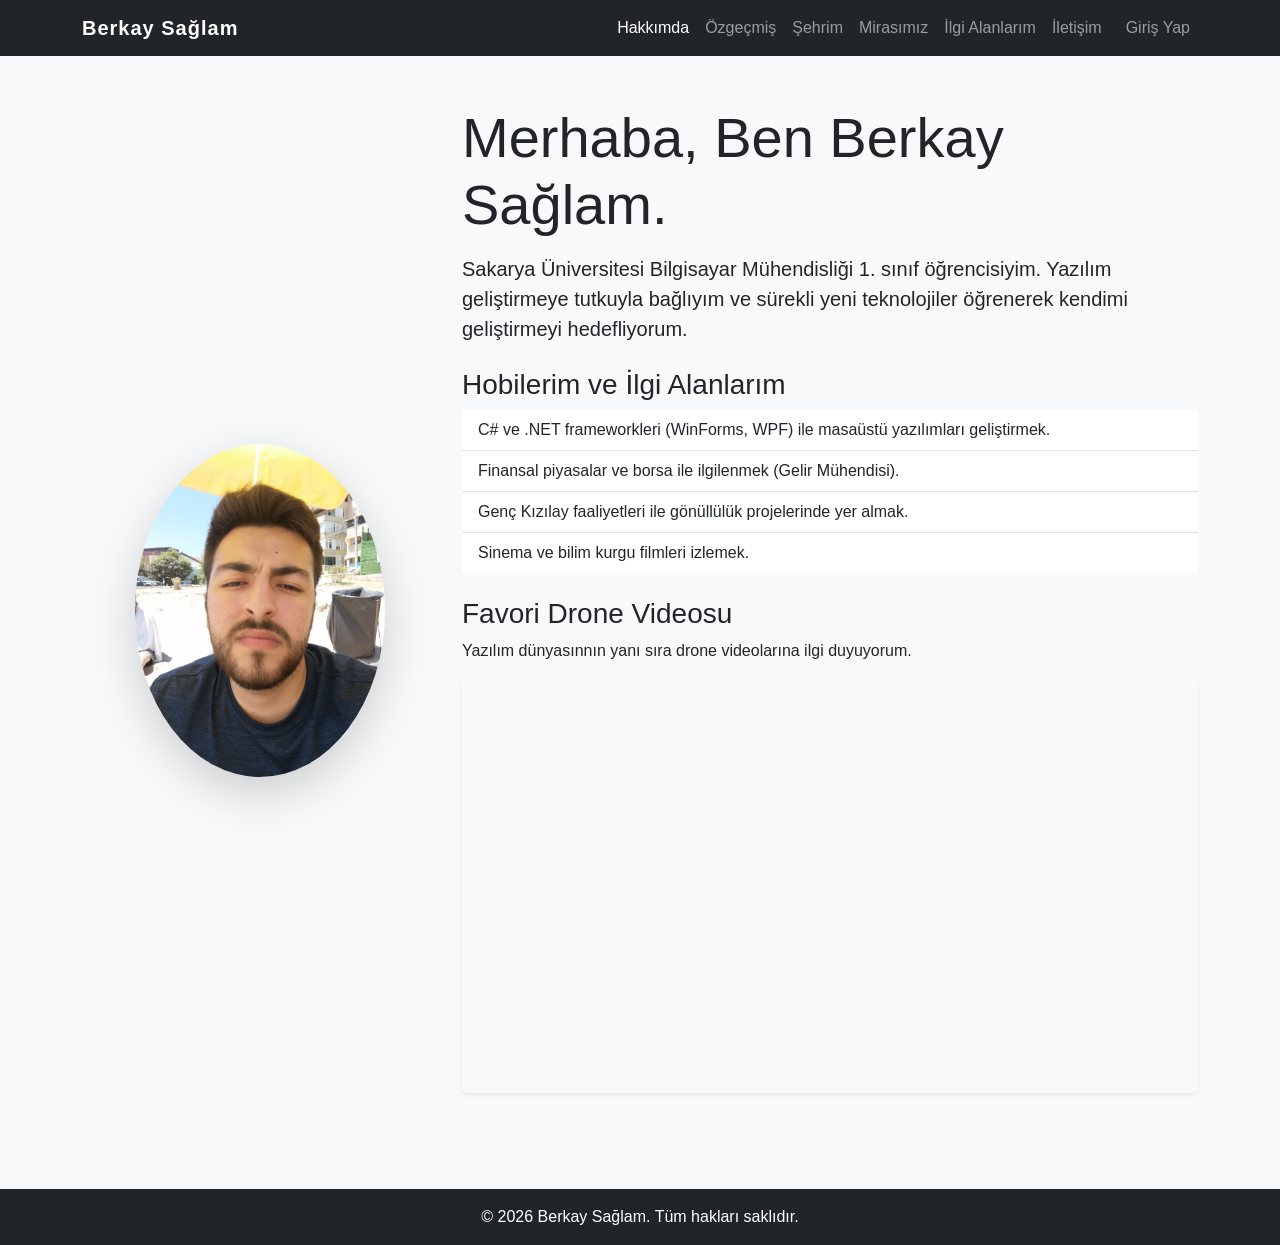
==== index.html @ 8289ebc6 "Ana sayfa ve CSS eklendi" ====
<!DOCTYPE html>
<html lang="tr">
<head>
    <meta charset="UTF-8">
    <meta name="viewport" content="width=device-width, initial-scale=1.0">
    <title>Berkay Sağlam - Kişisel Web Sitesi</title>
    <!-- Bootstrap CSS -->
    <link href="https://cdn.jsdelivr.net/npm/bootstrap@5.3.2/dist/css/bootstrap.min.css" rel="stylesheet">
    <!-- Harici CSS -->
    <link rel="stylesheet" href="assets/css/style.css">
</head>
<body>

    <!-- Navbar (Gezinme Menüsü) -->
    <nav class="navbar navbar-expand-lg navbar-dark bg-dark">
        <div class="container">
            <a class="navbar-brand" href="index.html">Berkay Sağlam</a>
            <button class="navbar-toggler" type="button" data-bs-toggle="collapse" data-bs-target="#navbarNav">
                <span class="navbar-toggler-icon"></span>
            </button>
            <div class="collapse navbar-collapse" id="navbarNav">
                <ul class="navbar-nav ms-auto">
                    <li class="nav-item"><a class="nav-link active" href="index.html">Hakkımda</a></li>
                    <li class="nav-item"><a class="nav-link" href="cv.html">Özgeçmiş</a></li>
                    <li class="nav-item"><a class="nav-link" href="sehrim.html">Şehrim</a></li>
                    <li class="nav-item"><a class="nav-link" href="mirasimiz.html">Mirasımız</a></li>
                    <li class="nav-item"><a class="nav-link" href="ilgi-alanlarim.html">İlgi Alanlarım</a></li>
                    <li class="nav-item"><a class="nav-link" href="iletisim.html">İletişim</a></li>
                    <li class="nav-item"><a class="nav-link btn btn-outline-light btn-sm ms-2" href="login.html">Giriş Yap</a></li>
                </ul>
            </div>
        </div>
    </nav>

    <!-- Hakkımda İçeriği -->
    <main class="container my-5">
        <div class="row align-items-center">
            <div class="col-md-4 text-center mb-4">
                <img src="assets/images/berkay.jpeg" alt="Berkay Sağlam Profil Fotoğrafı" class="img-fluid rounded-circle shadow-lg" style="max-width: 250px;">
            </div>
            <div class="col-md-8">
                <h1 class="display-4 mb-3">Merhaba, Ben Berkay Sağlam.</h1>
                <p class="lead">Sakarya Üniversitesi Bilgisayar Mühendisliği 1. sınıf öğrencisiyim. Yazılım geliştirmeye tutkuyla bağlıyım ve sürekli yeni teknolojiler öğrenerek kendimi geliştirmeyi hedefliyorum.</p>
                
                <h3 class="mt-4">Hobilerim ve İlgi Alanlarım</h3>
                <ul class="list-group list-group-flush mb-4">
                    <li class="list-group-item">C# ve .NET frameworkleri (WinForms, WPF) ile masaüstü yazılımları geliştirmek.</li>
                    <li class="list-group-item">Finansal piyasalar ve borsa ile ilgilenmek (Gelir Mühendisi).</li>
                    <li class="list-group-item">Genç Kızılay faaliyetleri ile gönüllülük projelerinde yer almak.</li>
                    <li class="list-group-item">Sinema ve bilim kurgu filmleri izlemek.</li>
                </ul>

                <!-- Favori Drone Videosu -->
                <h3 class="mt-4">Favori Drone Videosu</h3>
                <p>Yazılım dünyasınnın yanı sıra drone videolarına ilgi duyuyorum.</p>
                <div class="ratio ratio-16x9 mt-3 mb-5 shadow-sm rounded overflow-hidden">
               <iframe width="560" height="315" src="https://www.youtube.com/embed/CxwJrzEdw1U?si=smctk5o_6al3TxEv" title="YouTube video player" frameborder="0" allow="accelerometer; autoplay; clipboard-write; encrypted-media; gyroscope; picture-in-picture; web-share" referrerpolicy="strict-origin-when-cross-origin" allowfullscreen></iframe>
                </div>
            </div>
        </div>
    </main>

    <!-- Footer -->
    <footer class="bg-dark text-white text-center py-3 mt-auto">
        <p class="mb-0">&copy; 2026 Berkay Sağlam. Tüm hakları saklıdır.</p>
    </footer>

    <!-- Bootstrap JS -->
    <script src="https://cdn.jsdelivr.net/npm/bootstrap@5.3.2/dist/js/bootstrap.bundle.min.js"></script>
</body>
</html>
---- assets/css/style.css ----
/* assets/css/style.css */
body {
    font-family: 'Segoe UI', Tahoma, Geneva, Verdana, sans-serif;
    display: flex;
    flex-direction: column;
    min-height: 100vh; /* Footer'ı her zaman en altta tutmak için */
    background-color: #f8f9fa;
}

main {
    flex: 1;
}

.navbar-brand {
    font-weight: bold;
    letter-spacing: 1px;
}
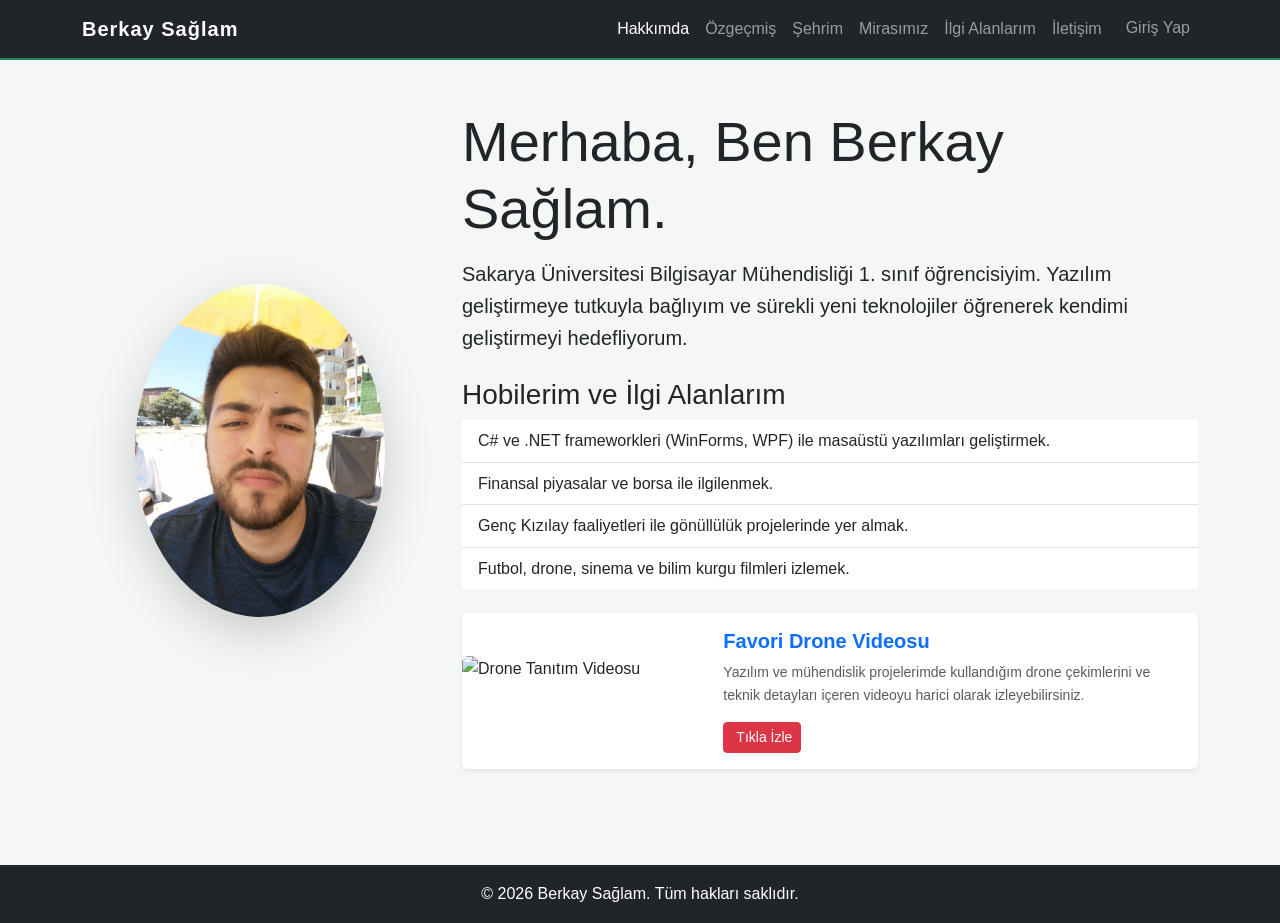
==== commit 070f5338: "Genel düzenlemeler Cssler tek bir yerde toplandı, login.html sayfası eklendi, login.php ile giriş ko" ====
--- a/index.html
+++ b/index.html
@@ -36,7 +36,7 @@
     <main class="container my-5">
         <div class="row align-items-center">
             <div class="col-md-4 text-center mb-4">
-                <img src="assets/images/berkay.jpeg" alt="Berkay Sağlam Profil Fotoğrafı" class="img-fluid rounded-circle shadow-lg" style="max-width: 250px;">
+                <img src="assets/images/berkay.jpeg" class="img-fluid rounded-circle shadow-lg" style="max-width: 250px;">
             </div>
             <div class="col-md-8">
                 <h1 class="display-4 mb-3">Merhaba, Ben Berkay Sağlam.</h1>
@@ -45,17 +45,36 @@
                 <h3 class="mt-4">Hobilerim ve İlgi Alanlarım</h3>
                 <ul class="list-group list-group-flush mb-4">
                     <li class="list-group-item">C# ve .NET frameworkleri (WinForms, WPF) ile masaüstü yazılımları geliştirmek.</li>
-                    <li class="list-group-item">Finansal piyasalar ve borsa ile ilgilenmek (Gelir Mühendisi).</li>
+                    <li class="list-group-item">Finansal piyasalar ve borsa ile ilgilenmek.</li>
                     <li class="list-group-item">Genç Kızılay faaliyetleri ile gönüllülük projelerinde yer almak.</li>
-                    <li class="list-group-item">Sinema ve bilim kurgu filmleri izlemek.</li>
+                    <li class="list-group-item">Futbol, drone, sinema ve bilim kurgu filmleri izlemek.</li>
                 </ul>
-
-                <!-- Favori Drone Videosu -->
-                <h3 class="mt-4">Favori Drone Videosu</h3>
-                <p>Yazılım dünyasınnın yanı sıra drone videolarına ilgi duyuyorum.</p>
-                <div class="ratio ratio-16x9 mt-3 mb-5 shadow-sm rounded overflow-hidden">
-               <iframe width="560" height="315" src="https://www.youtube.com/embed/CxwJrzEdw1U?si=smctk5o_6al3TxEv" title="YouTube video player" frameborder="0" allow="accelerometer; autoplay; clipboard-write; encrypted-media; gyroscope; picture-in-picture; web-share" referrerpolicy="strict-origin-when-cross-origin" allowfullscreen></iframe>
+	<!-- Favori Drone Videosu  -->
+                <section class="mb-5">
+    <div class="card border-0 shadow-sm overflow-hidden">
+        <div class="row g-0 align-items-center">
+            <div class="col-md-4">
+                <img src="https://img.youtube.com/vi/QxLDsO0Zsi8/hqdefault.jpg" 
+                     class="img-fluid rounded-start" 
+                     alt="Drone Tanıtım Videosu"
+                     style="min-width: 120px; min-height: 70px; object-fit: cover;">
+            </div>
+            <div class="col-md-8">
+                <div class="card-body">
+                    <h5 class="card-title text-primary fw-bold">Favori Drone Videosu</h5>
+                    <p class="card-text text-muted small">
+                        Yazılım ve mühendislik projelerimde kullandığım drone çekimlerini ve teknik detayları içeren videoyu harici olarak izleyebilirsiniz.
+                    </p>
+                    <a href="https://www.youtube.com/watch?v=QxLDsO0Zsi8" 
+                       target="_blank" 
+                       class="btn btn-danger btn-sm d-inline-flex align-items-center">
+                        <i class="bi bi-play-fill me-1"></i> Tıkla İzle
+                    </a>
                 </div>
+            </div>
+        </div>
+    </div>
+</section>
             </div>
         </div>
     </main>
--- a/assets/css/style.css
+++ b/assets/css/style.css
@@ -1,17 +1,78 @@
-/* assets/css/style.css */
+/* Genel Sayfa Ayarları */
+* {
+    margin: 0;
+    padding: 0;
+    box-sizing: border-box;
+}
+
 body {
     font-family: 'Segoe UI', Tahoma, Geneva, Verdana, sans-serif;
-    display: flex;
-    flex-direction: column;
-    min-height: 100vh; /* Footer'ı her zaman en altta tutmak için */
-    background-color: #f8f9fa;
+    line-height: 1.6;
+    background-color: #f4f7f6; /* Hafif gri arka plan */
 }
 
-main {
-    flex: 1;
+/* Navbar Özelleştirmeleri */
+.navbar {
+    border-bottom: 2px solid #198754; /* Sakarya yeşili bir vurgu */
 }
 
 .navbar-brand {
     font-weight: bold;
     letter-spacing: 1px;
+}
+
+/* Footer'ı En Alta Sabitleme (Sticky Footer) */
+footer {
+    width: 100%;
+    background-color: #212529;
+    color: white;
+    padding: 20px 0;
+}
+
+/* Kart ve Bölüm Tasarımları */
+.card {
+    transition: transform 0.3s ease, box-shadow 0.3s ease;
+}
+
+.card:hover {
+    transform: translateY(-5px);
+    box-shadow: 0 10px 20px rgba(0,0,0,0.1) !important;
+}
+
+/* Sakaryaspor Renkleri (Mirasımız Sayfası İçin) */
+.border-sakarya {
+    border-left: 6px solid #198754 !important;
+}
+
+.text-sakarya-green {
+    color: #198754 !important;
+}
+
+/* İletişim Formu Hata Mesajları */
+.error-msg {
+    color: #dc3545;
+    font-size: 0.85rem;
+    margin-top: 5px;
+}
+
+/* Responsive Düzenlemeler */
+@media (max-width: 768px) {
+    .display-4 {
+        font-size: 2.5rem;
+    }
+    
+    .container {
+        padding-left: 20px;
+        padding-right: 20px;
+    }
+}
+
+/* Animasyonlar */
+@keyframes fadeIn {
+    from { opacity: 0; }
+    to { opacity: 1; }
+}
+
+main {
+    animation: fadeIn 0.8s ease-in;
 }
